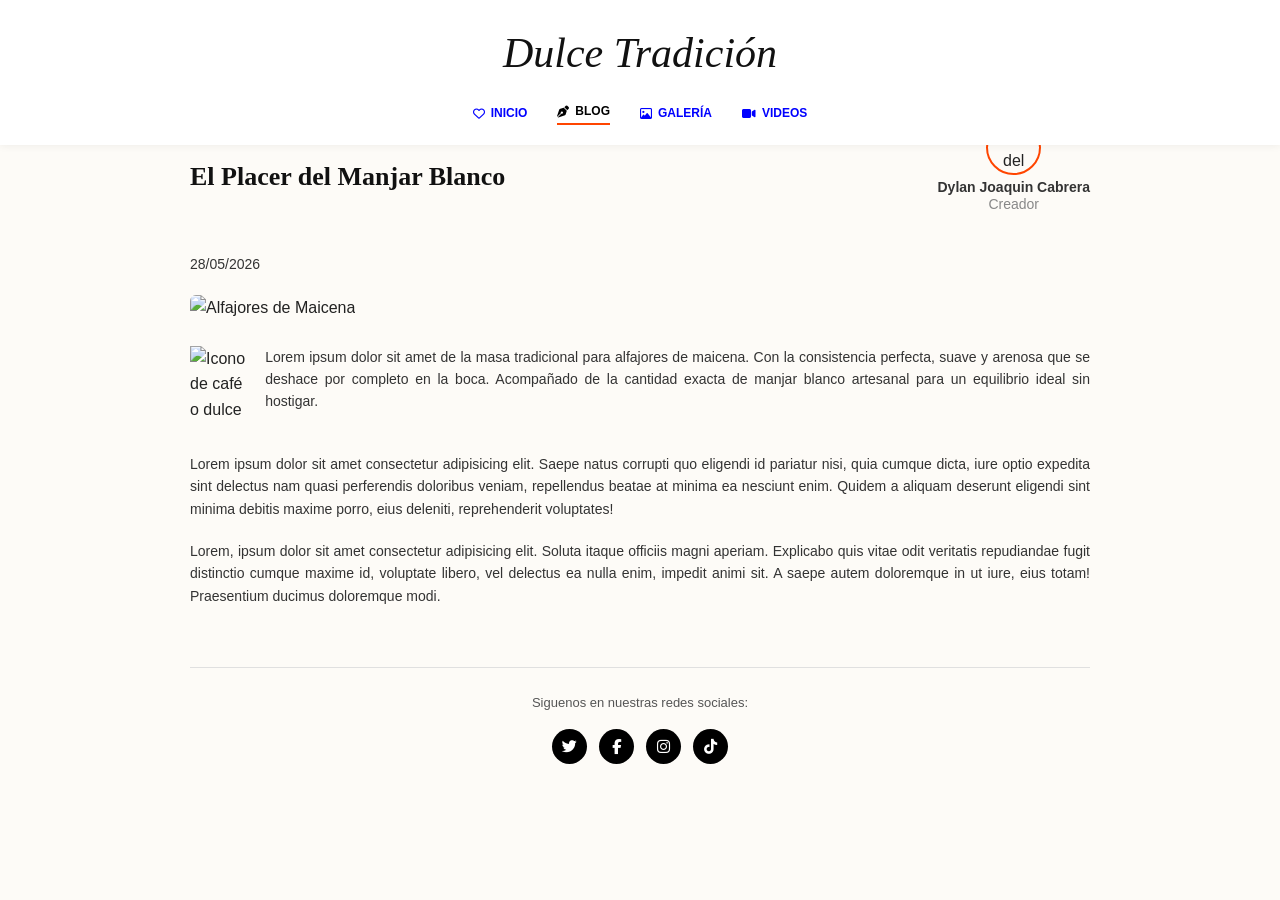
==== blog.html @ 80d63173 "Add files via upload" ====
<!DOCTYPE html>
<html lang="es">
<head>
    <meta charset="UTF-8">
    <meta name="viewport" content="width=device-width, initial-scale=1.0">
    <title>Dulce Tradición | Blog</title>
    <link rel="stylesheet" href="https://cdnjs.cloudflare.com/ajax/libs/font-awesome/6.5.1/css/all.min.css">
    <link rel="stylesheet" href="estilos.css">
    
</head>

<body>

    <header class="fixed-header">
        <div class="header-inner">
            <h1 class="nav-logo">Dulce Tradición</h1>
            <nav class="site-nav">
                <a href="index.html"><i class="fa-regular fa-heart"></i> INICIO</a>
                <a href="blog.html" class="active"><i class="fa-solid fa-pen-nib"></i> BLOG</a>
                <a href="galeria.html"><i class="fa-regular fa-image"></i> GALERÍA</a>
                <a href="videos.html"><i class="fa-solid fa-video"></i> VIDEOS</a>
            </nav>
        </div>
    </header>

    <div class="site-wrapper">
        <main class="main-content">
            <article class="blog-post">
                
                <div class="post-header-block">
                    <h2 class="post-main-title">El Placer del Manjar Blanco</h2>
                    
                    <div class="student-card">
                        <img src="img/creador.jpg" alt="Foto del Estudiante" class="student-avatar">
                        <p class="student-name">Dylan Joaquin Cabrera<br><span class="student-role">Creador</span></p>
                    </div>
                </div>

                <p class="post-meta">28/05/2026</p>

                <div class="blog-hero-img">
                    <img src="img/ALFORCITOS.jpg" alt="Alfajores de Maicena">
                </div>

                <div class="post-body-intro">
                    <img src="img/icono.jpg" alt="Icono de café o dulce" class="intro-side-img">
                    <p class="text-justify">
                        Lorem ipsum dolor sit amet de la masa tradicional para alfajores de maicena. Con la consistencia perfecta, suave y arenosa que se deshace por completo en la boca. Acompañado de la cantidad exacta de manjar blanco artesanal para un equilibrio ideal sin hostigar.
                    </p>
                </div>

                <p class="text-justify">
                    Lorem ipsum dolor sit amet consectetur adipisicing elit. Saepe natus corrupti quo eligendi id pariatur nisi, quia cumque dicta, iure optio expedita sint delectus nam quasi perferendis doloribus veniam, repellendus beatae at minima ea nesciunt enim. Quidem a aliquam deserunt eligendi sint minima debitis maxime porro, eius deleniti, reprehenderit voluptates!
                </p>

                <p class="text-justify">
                    Lorem, ipsum dolor sit amet consectetur adipisicing elit. Soluta itaque officiis magni aperiam. Explicabo quis vitae odit veritatis repudiandae fugit distinctio cumque maxime id, voluptate libero, vel delectus ea nulla enim, impedit animi sit. A saepe autem doloremque in ut iure, eius totam! Praesentium ducimus doloremque modi.
                </p>
            </article>
        </main>

        <footer class="site-footer">
            <p>Siguenos en nuestras redes sociales:</p>
            <div class="footer-social-icons">
                <a href="https://x.com/" target="_blank"><i class="fa-brands fa-twitter"></i></a>
                <a href="https://facebook.com/" target="_blank"><i class="fa-brands fa-facebook-f"></i></a>
                <a href="https://instagram.com/" target="_blank"><i class="fa-brands fa-instagram"></i></a>
                <a href="https://tiktok.com/" target="_blank"><i class="fa-brands fa-tiktok"></i></a>
            </div>
        </footer>
    </div>

</body>
</html>
---- estilos.css ----
* {
    margin: 0;
    padding: 0;
    box-sizing: border-box;
}

body {
    background-color: #fdfbf7;
    color: #222222;
    font-family: Arial, Helvetica, sans-serif;
    line-height: 1.6;
}

.text-justify {
    text-align: justify;
}


.site-wrapper {
    max-width: 940px;
    margin: 0 auto;
    padding: 120px 20px 20px 20px; 
}


.body-home {
    overflow: hidden;
}

.hero-container {
    background: linear-gradient(rgba(255, 255, 255, 0.45), rgba(255, 255, 255, 0.5)), 
                url('../img/fondo-inicio.jpg') no-repeat center center/cover;
    height: 100vh;
    display: flex;
    justify-content: center;
    align-items: center;
    text-align: center;
}

.hero-content {
    max-width: 750px;
    padding: 20px;
}

.hero-title {
    font-family: 'Georgia', Times, serif;
    font-size: 56px;
    font-weight: normal;
    margin-bottom: 20px;
    color: #111111;
}

.hero-slogan {
    font-family: 'Georgia', Times, serif;
    font-size: 16px;
    font-style: italic;
    color: #333333;
    line-height: 1.5;
    margin-bottom: 35px;
}

.hero-nav {
    display: flex;
    justify-content: center;
    gap: 25px;
    margin-bottom: 40px;
}

.hero-nav a {
    text-decoration: none;
    color: #0000ff; 
    font-size: 13px;
    font-weight: bold;
    letter-spacing: 0.5px;
}

.hero-nav a.active, .hero-nav a:hover {
    color: #000000;
    text-decoration: underline;
}

.hero-socials a {
    color: #000000;
    font-size: 16px;
    margin: 0 10px;
    transition: transform 0.2s;
    display: inline-block;
}

.hero-socials a:hover {
    transform: scale(1.15);
}


.fixed-header {
    position: fixed;
    top: 0;
    left: 0;
    width: 100%;
    background-color: #ffffff;
    box-shadow: 0 1px 8px rgba(0,0,0,0.06);
    z-index: 9999;
}

.header-inner {
    max-width: 940px;
    margin: 0 auto;
    padding: 20px;
    text-align: center;
}

.nav-logo {
    font-family: 'Georgia', Times, serif;
    font-size: 42px;
    font-weight: normal;
    font-style: italic;
    margin-bottom: 15px;
    color: #111111;
}

.site-nav {
    display: flex;
    justify-content: center;
    gap: 30px;
}

.site-nav a {
    text-decoration: none;
    color: #0000ff;
    font-size: 12px;
    font-weight: bold;
    display: flex;
    align-items: center;
    gap: 6px;
}

.site-nav a.active, .site-nav a:hover {
    color: #000000;
    border-bottom: 2px solid #ff4500; 
    padding-bottom: 2px;
}


.post-header-block {
    display: flex;
    justify-content: space-between; 
    align-items: center; 
    width: 100%;
    margin-bottom: 20px;
}

.post-main-title {
    font-family: 'Georgia', Times, serif;
    font-size: 26px;
    font-weight: bold;
    color: #111111;
    margin: 0;
}


.student-card {
    text-align: center;
    display: flex;
    flex-direction: column;
    align-items: center;
}

.student-avatar {
    width: 55px;
    height: 55px;
    border-radius: 50%;
    object-fit: cover;
    border: 2px solid #ff4500;
    margin-bottom: 4px;
}

.student-name {
    font-size: 11px;
    font-weight: bold;
    color: #444444;
    line-height: 1.2;
}

.student-role {
    font-weight: normal;
    color: #888888;
}

.post-meta {
    font-size: 12px;
    color: #666666;
    margin-bottom: 20px;
}

.blog-hero-img img {
    width: 100%;
    max-height: 450px;
    object-fit: cover;
    border-radius: 6px;
    margin-bottom: 25px;
}


.post-body-intro {
    display: flex;
    gap: 20px;
    margin-bottom: 20px;
    align-items: flex-start;
}

.intro-side-img {
    width: 110px;
    height: auto;
}

.blog-post p {
    margin-bottom: 20px;
    color: #333333;
    font-size: 14px;
}


.section-title {
    font-family: 'Georgia', Times, serif;
    font-size: 24px;
    text-align: center;
    margin-bottom: 30px;
    color: #111111;
}

.flex-gallery {
    display: flex;
    flex-wrap: wrap;
    gap: 20px;
    justify-content: center;
}

.gallery-card {
    flex: 1 1 calc(33.333% - 14px);
    min-width: 260px;
    background: #ffffff;
    border-radius: 6px;
    overflow: hidden;
    box-shadow: 0 3px 10px rgba(0,0,0,0.04);
}

.gallery-card img {
    width: 100%;
    height: 220px;
    object-fit: cover;
    display: block;
    transition: transform 0.4s, filter 0.4s; 
}


.gallery-card:hover img {
    transform: scale(1.05);
    filter: brightness(0.95) contrast(1.1);
}

.gallery-info {
    padding: 15px;
    text-align: center;
    font-weight: bold;
    font-size: 13px;
    color: #222222;
}


.video-section-layout {
    display: flex;
    flex-direction: column;
    gap: 35px;
}

.video-block {
    background: #ffffff;
    padding: 20px;
    border-radius: 6px;
    box-shadow: 0 2px 8px rgba(0,0,0,0.03);
}

.video-block h3 {
    font-size: 16px;
    margin-bottom: 15px;
    color: #111111;
}


.responsive-video-wrapper {
    position: relative;
    padding-bottom: 56.25%; 
    height: 0;
    overflow: hidden;
    margin-bottom: 15px;
}

.responsive-video-wrapper iframe {
    position: absolute;
    top: 0;
    left: 0;
    width: 100%;
    height: 100%;
    border-radius: 4px;
}

.video-description {
    font-size: 13.5px;
    color: #444444;
}


.site-footer {
    margin-top: 60px;
    padding-top: 25px;
    border-top: 1px solid #e0e0e0;
    text-align: center;
}

.site-footer p {
    font-size: 13px;
    color: #555555;
    margin-bottom: 15px;
}


.footer-social-icons {
    display: flex;
    flex-direction: row; 
    justify-content: center;
    gap: 12px;
}


.footer-social-icons a {
    background-color: #000000;
    color: #ffffff;
    width: 35px;
    height: 35px;
    border-radius: 50%;
    display: flex;
    justify-content: center;
    align-items: center;
    text-decoration: none;
    font-size: 15px;
    transition: opacity 0.2s;
}

.footer-social-icons a:hover {
    opacity: 0.75;
}
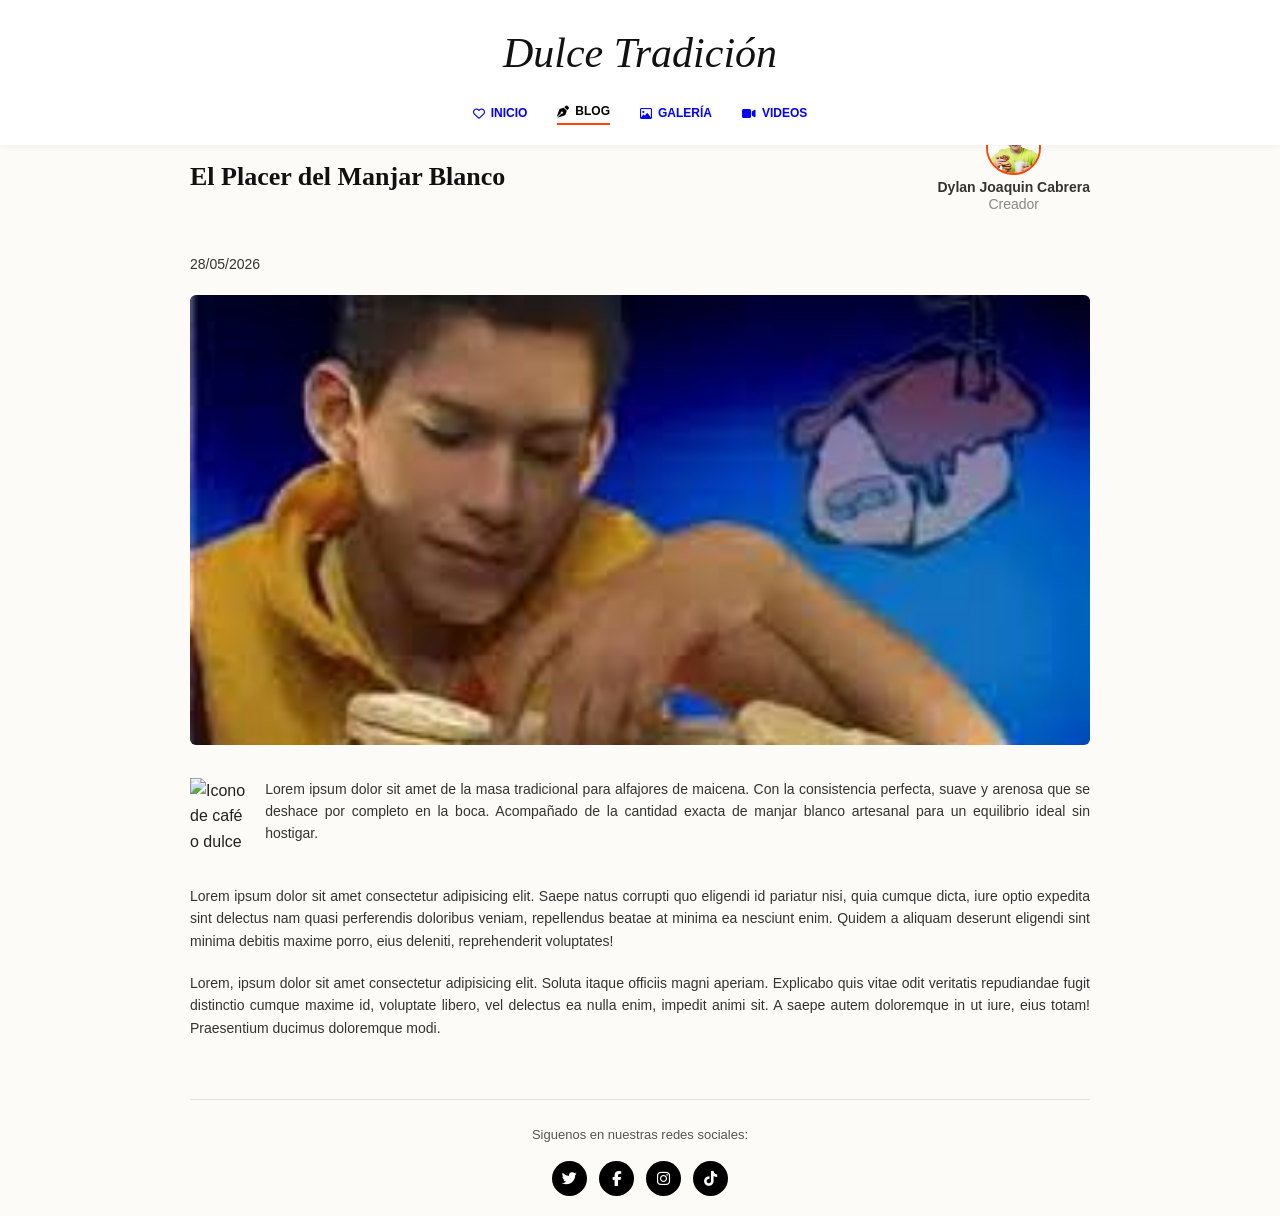
==== commit 20602881: "Update blog.html" ====
--- a/blog.html
+++ b/blog.html
@@ -31,7 +31,7 @@
                     <h2 class="post-main-title">El Placer del Manjar Blanco</h2>
                     
                     <div class="student-card">
-                        <img src="img/creador.jpg" alt="Foto del Estudiante" class="student-avatar">
+                        <img src="imagenes/creador.jpg" alt="Foto del Estudiante" class="student-avatar">
                         <p class="student-name">Dylan Joaquin Cabrera<br><span class="student-role">Creador</span></p>
                     </div>
                 </div>
@@ -39,7 +39,7 @@
                 <p class="post-meta">28/05/2026</p>
 
                 <div class="blog-hero-img">
-                    <img src="img/ALFORCITOS.jpg" alt="Alfajores de Maicena">
+                    <img src="imagenes/ALFORCITOS.jpg" alt="Alfajores de Maicena">
                 </div>
 
                 <div class="post-body-intro">
@@ -71,4 +71,4 @@
     </div>
 
 </body>
-</html>+</html>
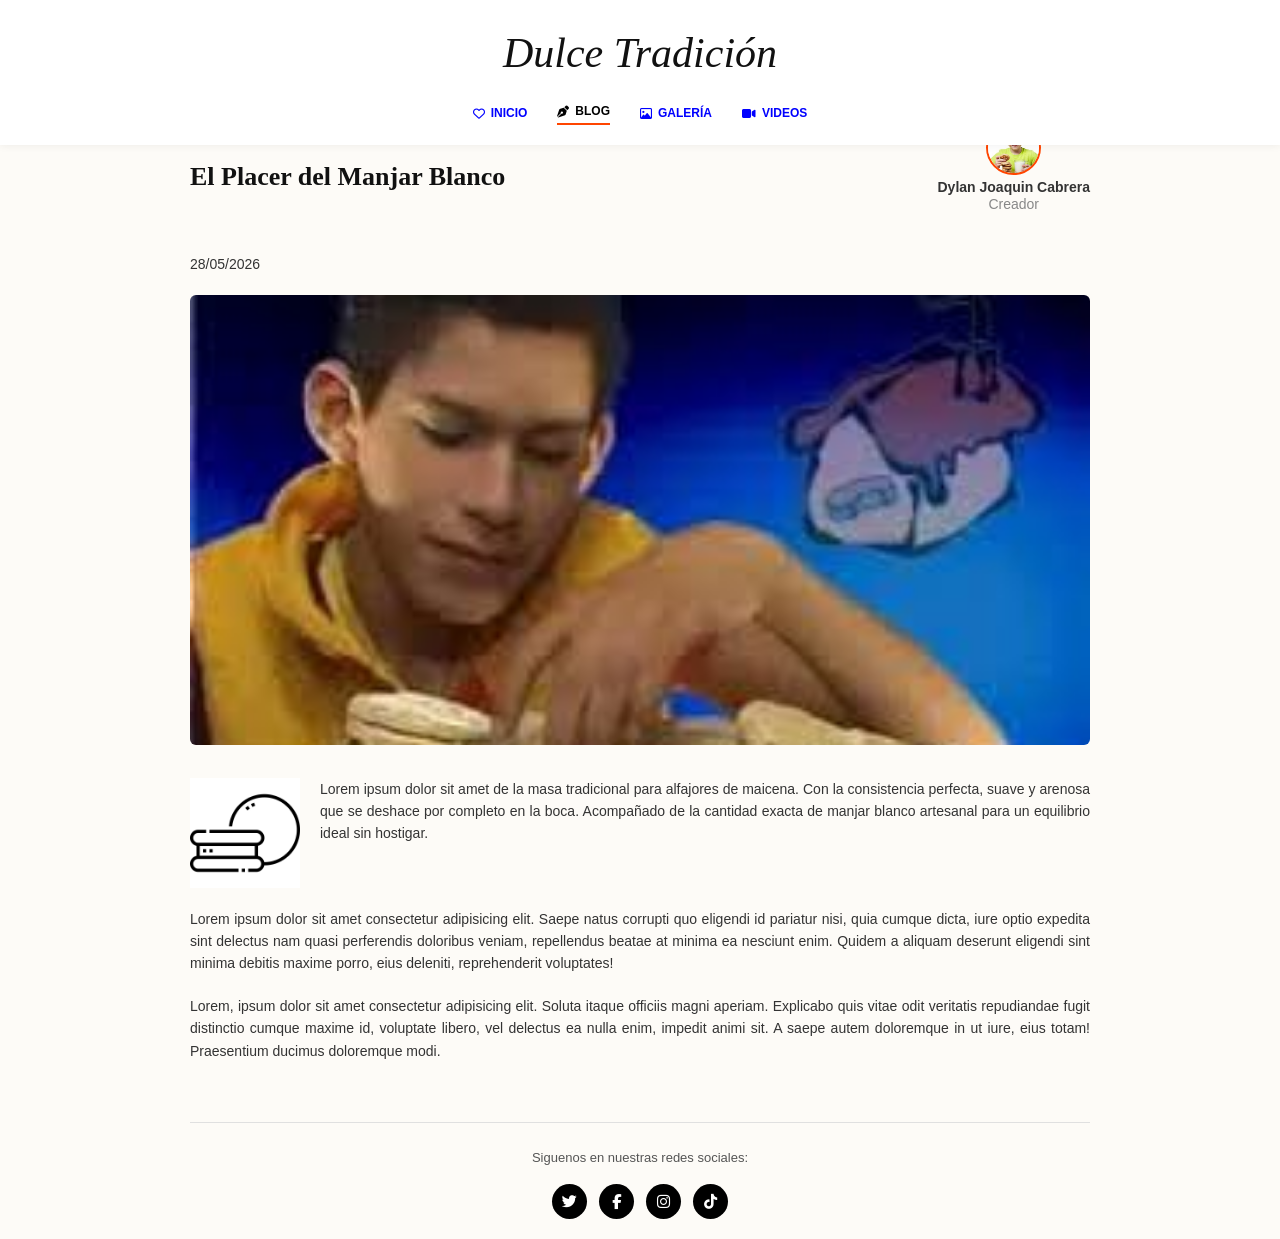
==== commit ae5e322f: "Update blog.html" ====
--- a/blog.html
+++ b/blog.html
@@ -31,7 +31,7 @@
                     <h2 class="post-main-title">El Placer del Manjar Blanco</h2>
                     
                     <div class="student-card">
-                        <img src="imagenes/creador.jpg" alt="Foto del Estudiante" class="student-avatar">
+                        <img src="img/creador.jpg" alt="Foto del Estudiante" class="student-avatar">
                         <p class="student-name">Dylan Joaquin Cabrera<br><span class="student-role">Creador</span></p>
                     </div>
                 </div>
@@ -39,7 +39,7 @@
                 <p class="post-meta">28/05/2026</p>
 
                 <div class="blog-hero-img">
-                    <img src="imagenes/ALFORCITOS.jpg" alt="Alfajores de Maicena">
+                    <img src="img/ALFORCITOS.jpg" alt="Alfajores de Maicena">
                 </div>
 
                 <div class="post-body-intro">
